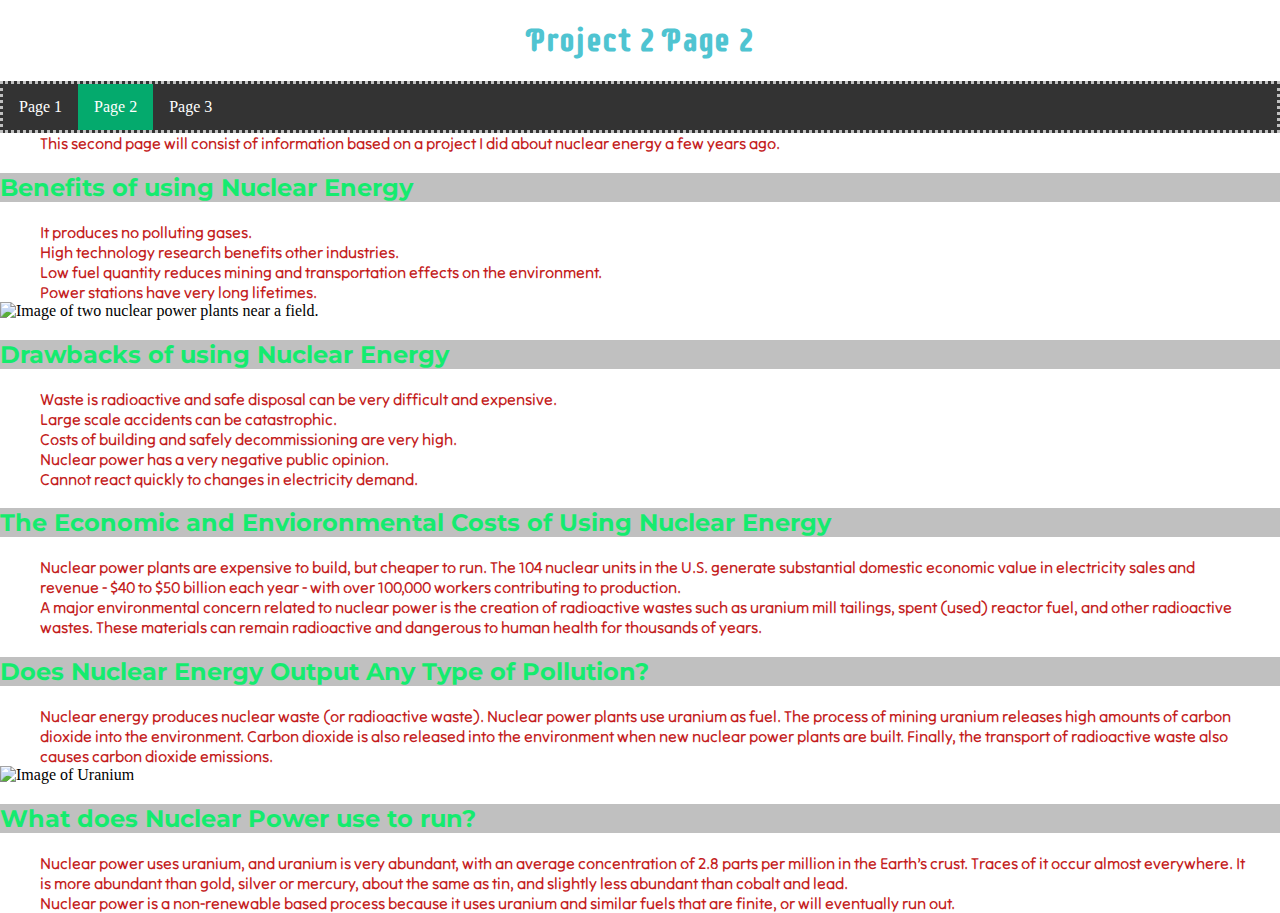
==== index2.html @ 70c0b60a "Update index2.html" ====
<!DOCTYPE html>
<html lang="en">
  <head>
    <meta charset="utf-8">
    <title>Project 2</title>
    <link rel="stylesheet" type="text/css" href="css_folder/style.css">
    <link rel="preconnect" href="https://fonts.googleapis.com">
    <link rel="preconnect" href="https://fonts.gstatic.com" crossorigin>
    <link href="https://fonts.googleapis.com/css2?family=Montserrat&family=Permanent+Marker&family=Supermercado+One&family=Tilt+Neon&display=swap" rel="stylesheet">
  </head>
  <body>
    
    <section>
    <h1>Project 2 Page 2</h1>
    <nav id="main-nav">
    <ul>
      <li><a href="index.html">Page 1</a></li>
      <li><a class="active" href="index2.html">Page 2</a></li>
      <li><a href="index3.html">Page 3</a></li>
    </ul>
    </nav>
      <p>This second page will consist of information based on a project I did about nuclear energy a few years ago.</p>
    </section>
    
      <section>
      <h2>Benefits of using Nuclear Energy</h2>
        <p>It produces no polluting gases.</p>
        <p>High technology research benefits other industries.</p>
        <p>Low fuel quantity reduces mining and transportation effects on the environment.</p>
        <p>Power stations have very long lifetimes.</p>
        <div class="plant"><img src="Images_for_Project1/nuclear.power.plant.jpg" alt="Image of two nuclear power plants near a field."></div>
      </section>

      <section>
      <h2>Drawbacks of using Nuclear Energy</h2>
        <p>Waste is radioactive and safe disposal can be very difficult and expensive.</p>
        <p>Large scale accidents can be catastrophic.</p>
        <p>Costs of building and safely decommissioning are very high.</p>
        <p>Nuclear power has a very negative public opinion.</p>
        <p>Cannot react quickly to changes in electricity demand.</p>
      </section>

      <section>
      <h2>The Economic and Envioronmental Costs of Using Nuclear Energy</h2>
        <p>Nuclear power plants are expensive to build, but cheaper to run. The 104 nuclear units in the U.S. generate substantial domestic economic value in electricity sales and revenue - $40 to $50 billion each year - with over 100,000 workers contributing to production. </p>
        <p>A major environmental concern related to nuclear power is the creation of radioactive wastes such as uranium mill tailings, spent (used) reactor fuel, and other radioactive wastes. These materials can remain radioactive and dangerous to human health for thousands of years.</p>
      </section>

      <section>
      <h2>Does Nuclear Energy Output Any Type of Pollution?</h2>
        <p>Nuclear energy produces nuclear waste (or radioactive  waste). Nuclear power plants use uranium as fuel. The  process of mining uranium releases high amounts of  carbon dioxide into the environment. Carbon dioxide is  also released into the environment when new nuclear  power plants are built. Finally, the transport of radioactive  waste also causes carbon dioxide emissions.</p>
        <div class="uranium"><img src="Images_for_Project1/uranium.image.jpg" alt="Image of Uranium"></div>
      <h2>What does Nuclear Power use to run?</h2>
        <p>Nuclear power uses uranium, and uranium is very abundant, with an average concentration of 2.8 parts per million in the Earth’s crust. Traces of it occur almost everywhere. It is more abundant than gold, silver or mercury, about the same as tin, and slightly less abundant than cobalt and lead.</p>
        <p>Nuclear power is a non-renewable based process because it uses uranium and similar fuels that are finite, or will eventually run out.</p>
      </section>
    
  </body>
</html>
---- css_folder/style.css ----
body {
  margin: auto;
  background-color: white;
}

title {
  margin: auto;
  color: lightblue;
  text-align: center;
  line-height: normal;
}

ul {
  list-style-type: none;
  margin: 0;
  padding: 0;
  overflow: hidden;
  border: 3px dotted silver;
  text-align: left;
  font-family: 'Permanent Marker', cursive;
  color: grey;
}            
/*--------------------------------------------------------**/
ul {
  list-style-type: none;
  margin: 0;
  padding: 0;
  background-color: #333;
}

li {
  float: left;
}

li a {
  display: block;
  color: white;
  text-align: center;
  padding: 14px 16px;
  text-decoration: none;
}

li a:hover:not(.active) {
  background-color: #111;
}

.active {
  background-color: #04AA6D;
}
/*---------------------------------------------------------**/
iframe {
  border: 4px groove black;
}

h1 {
  text-align: center;
  font-family: 'Supermercado One', sans-serif;
  color: #4fc4d1;
}

h2, h3, h4 {
  text-align: left;
  font-family: 'Montserrat', sans-serif;
  color: #15eb6e;
  background-color: silver;
}

image {
  border: 6px inset black;
}

p {
  text-align: left;
  font-family: 'Tilt Neon', sans-serif;
  color: #c41d1d;
  margin-top: 0px;
  margin-bottom: 0px;
  margin-right: 30px;
  margin-left: 40px;
}
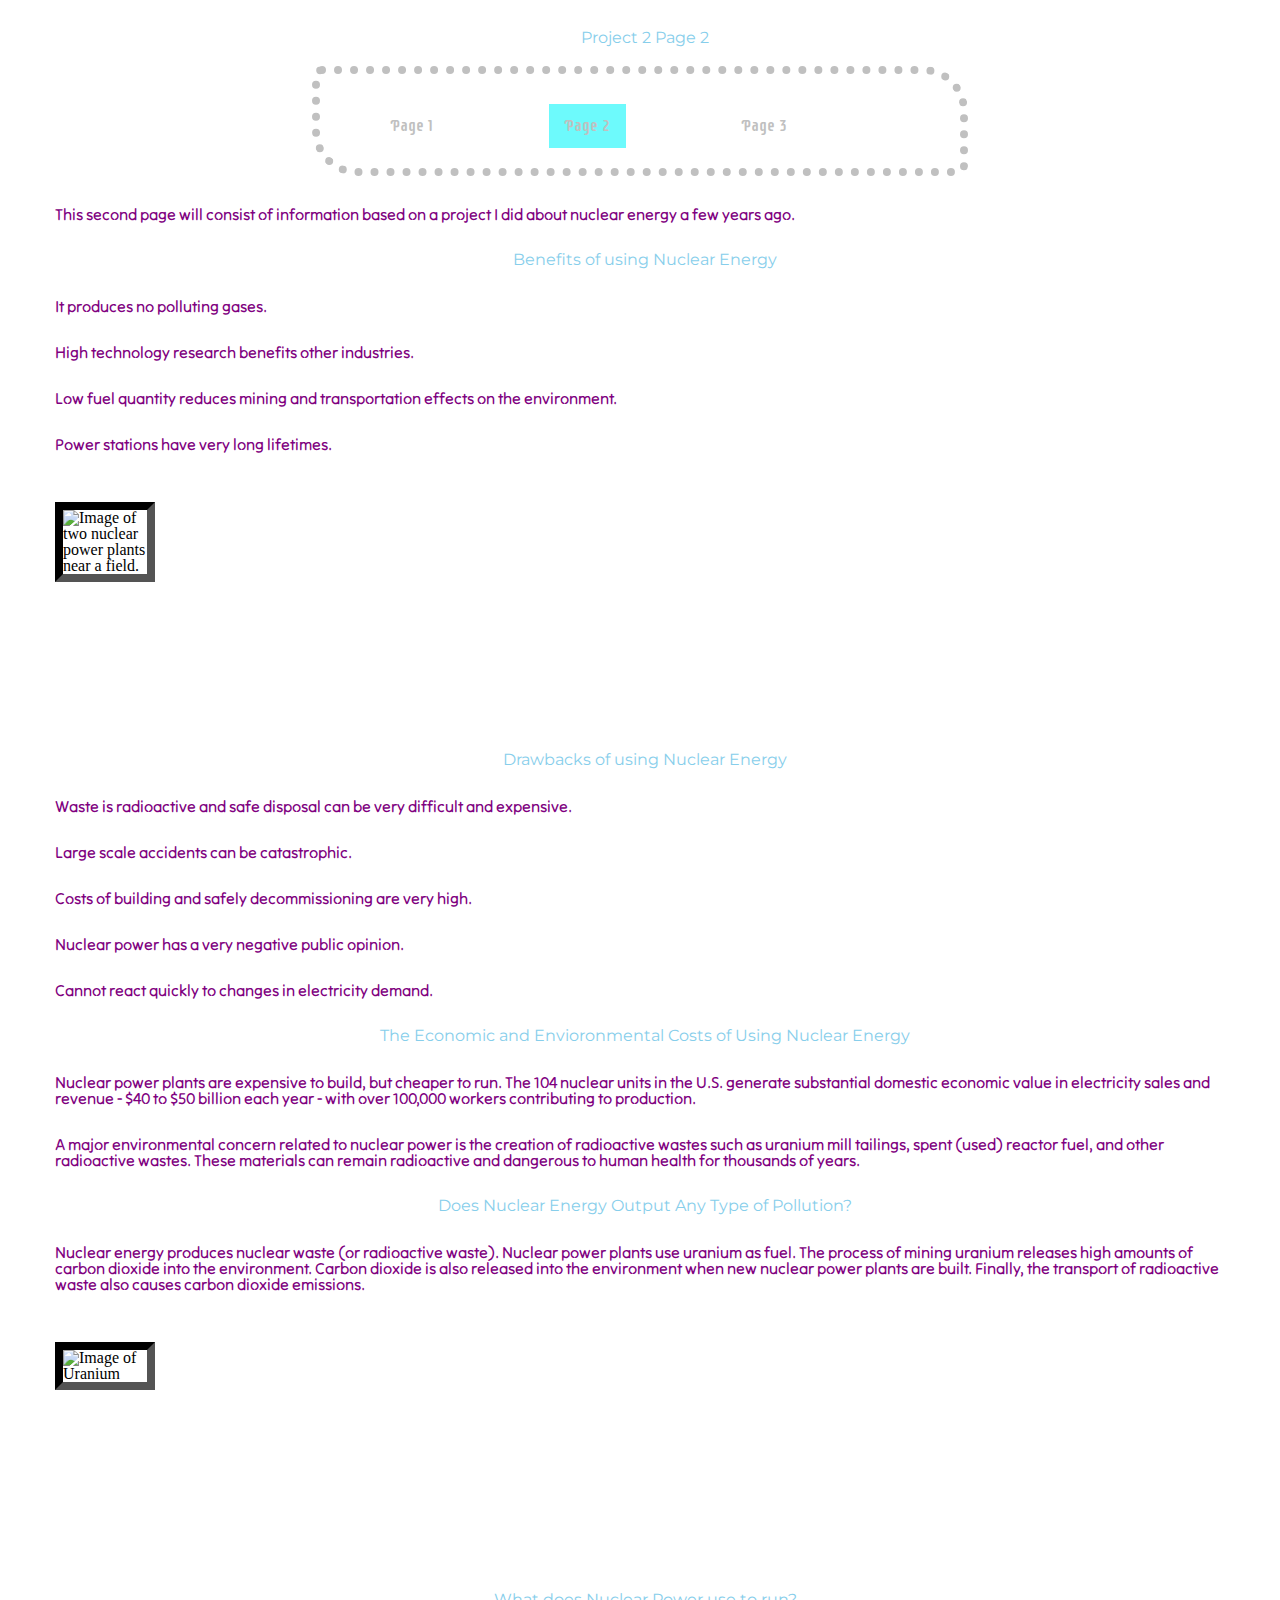
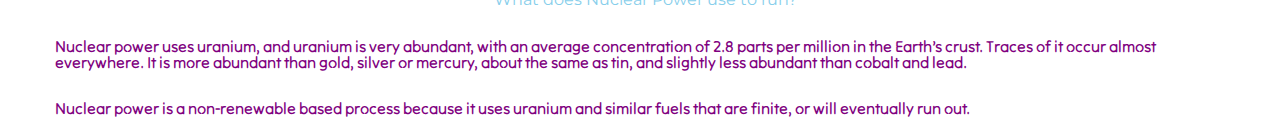
==== commit 75b16378: "Update index2.html" ====
--- a/index2.html
+++ b/index2.html
@@ -3,7 +3,8 @@
   <head>
     <meta charset="utf-8">
     <title>Project 2</title>
-    <link rel="stylesheet" type="text/css" href="css_folder/style.css">
+    <link rel="stylesheet" type="text/css" href="css_folder/reset.css">
+    <link rel="stylesheet" href="css_folder/style.css">
     <link rel="preconnect" href="https://fonts.googleapis.com">
     <link rel="preconnect" href="https://fonts.gstatic.com" crossorigin>
     <link href="https://fonts.googleapis.com/css2?family=Montserrat&family=Permanent+Marker&family=Supermercado+One&family=Tilt+Neon&display=swap" rel="stylesheet">
--- a/css_folder/style.css
+++ b/css_folder/style.css
@@ -12,20 +12,15 @@
 
 ul {
   list-style-type: none;
-  margin: 0;
-  padding: 0;
+  margin: auto;
+  width: 50%;
+  padding: 0rem;
   overflow: hidden;
-  border: 3px dotted silver;
+  border: 0.5em dotted silver;
+  border-radius: 10px 45px;
   text-align: left;
-  font-family: 'Permanent Marker', cursive;
+  font-family: 'Supermercado One', sans-serif;
   color: grey;
-}            
-/*--------------------------------------------------------**/
-ul {
-  list-style-type: none;
-  margin: 0;
-  padding: 0;
-  background-color: #333;
 }
 
 li {
@@ -34,47 +29,88 @@
 
 li a {
   display: block;
-  color: white;
+  color: silver;
   text-align: center;
+  margin-top: 30px;
+  margin-bottom: 20px;
+  margin-right: 45px;
+  margin-left: 55px;
   padding: 14px 16px;
   text-decoration: none;
 }
 
 li a:hover:not(.active) {
-  background-color: #111;
+  background-color: #348;
 }
 
 .active {
-  background-color: #04AA6D;
-}
-/*---------------------------------------------------------**/
-iframe {
-  border: 4px groove black;
+  background-color: #6dfafc;
 }
 
-h1 {
-  text-align: center;
-  font-family: 'Supermercado One', sans-serif;
-  color: #4fc4d1;
+.active:hover {
+  background-color: #6dfafc;
 }
 
-h2, h3, h4 {
-  text-align: left;
-  font-family: 'Montserrat', sans-serif;
-  color: #15eb6e;
-  background-color: silver;
+iframe {
+  border: 6px groove #1e2121;
 }
 
-image {
-  border: 6px inset black;
+h1, h2 {
+  text-align: center;
+  font-family: 'Montserrat', sans-serif;
+  color: skyblue;
+  margin-top: 30px;
+  margin-bottom: 20px;
+  margin-right: 45px;
+  margin-left: 55px;
+}
+
+h3, h4, h5 {
+  text-align: left;
+  font-family: 'Permanent Marker', cursive;
+  color: pink;
+  margin-top: 30px;
+  margin-bottom: 20px;
+  margin-right: 45px;
+  margin-left: 55px;
 }
 
 p {
   text-align: left;
   font-family: 'Tilt Neon', sans-serif;
-  color: #c41d1d;
-  margin-top: 0px;
-  margin-bottom: 0px;
-  margin-right: 30px;
-  margin-left: 40px;
+  color: purple;
+  margin-top: 30px;
+  margin-bottom: 20px;
+  margin-right: 45px;
+  margin-left: 55px;
 }
+
+.plant, 
+.uranium, 
+.headshot {
+  width: 200px;
+  height: 250px;
+}
+
+img {
+  width: 200px;
+  height: 250px;
+  border: 8px inset black;
+  float: center;
+  margin-top: 30px;
+  margin-bottom: 20px;
+  margin-right: 45px;
+  margin-left: 55px;
+}
+
+
+.skills,
+.exp {
+  text-align: left;
+  font-family: 'Tilt Neon', sans-serif;
+  color: pink;
+  margin-top: 30px;
+  margin-bottom: 20px;
+  margin-right: 45px;
+  margin-left: 55px;
+}
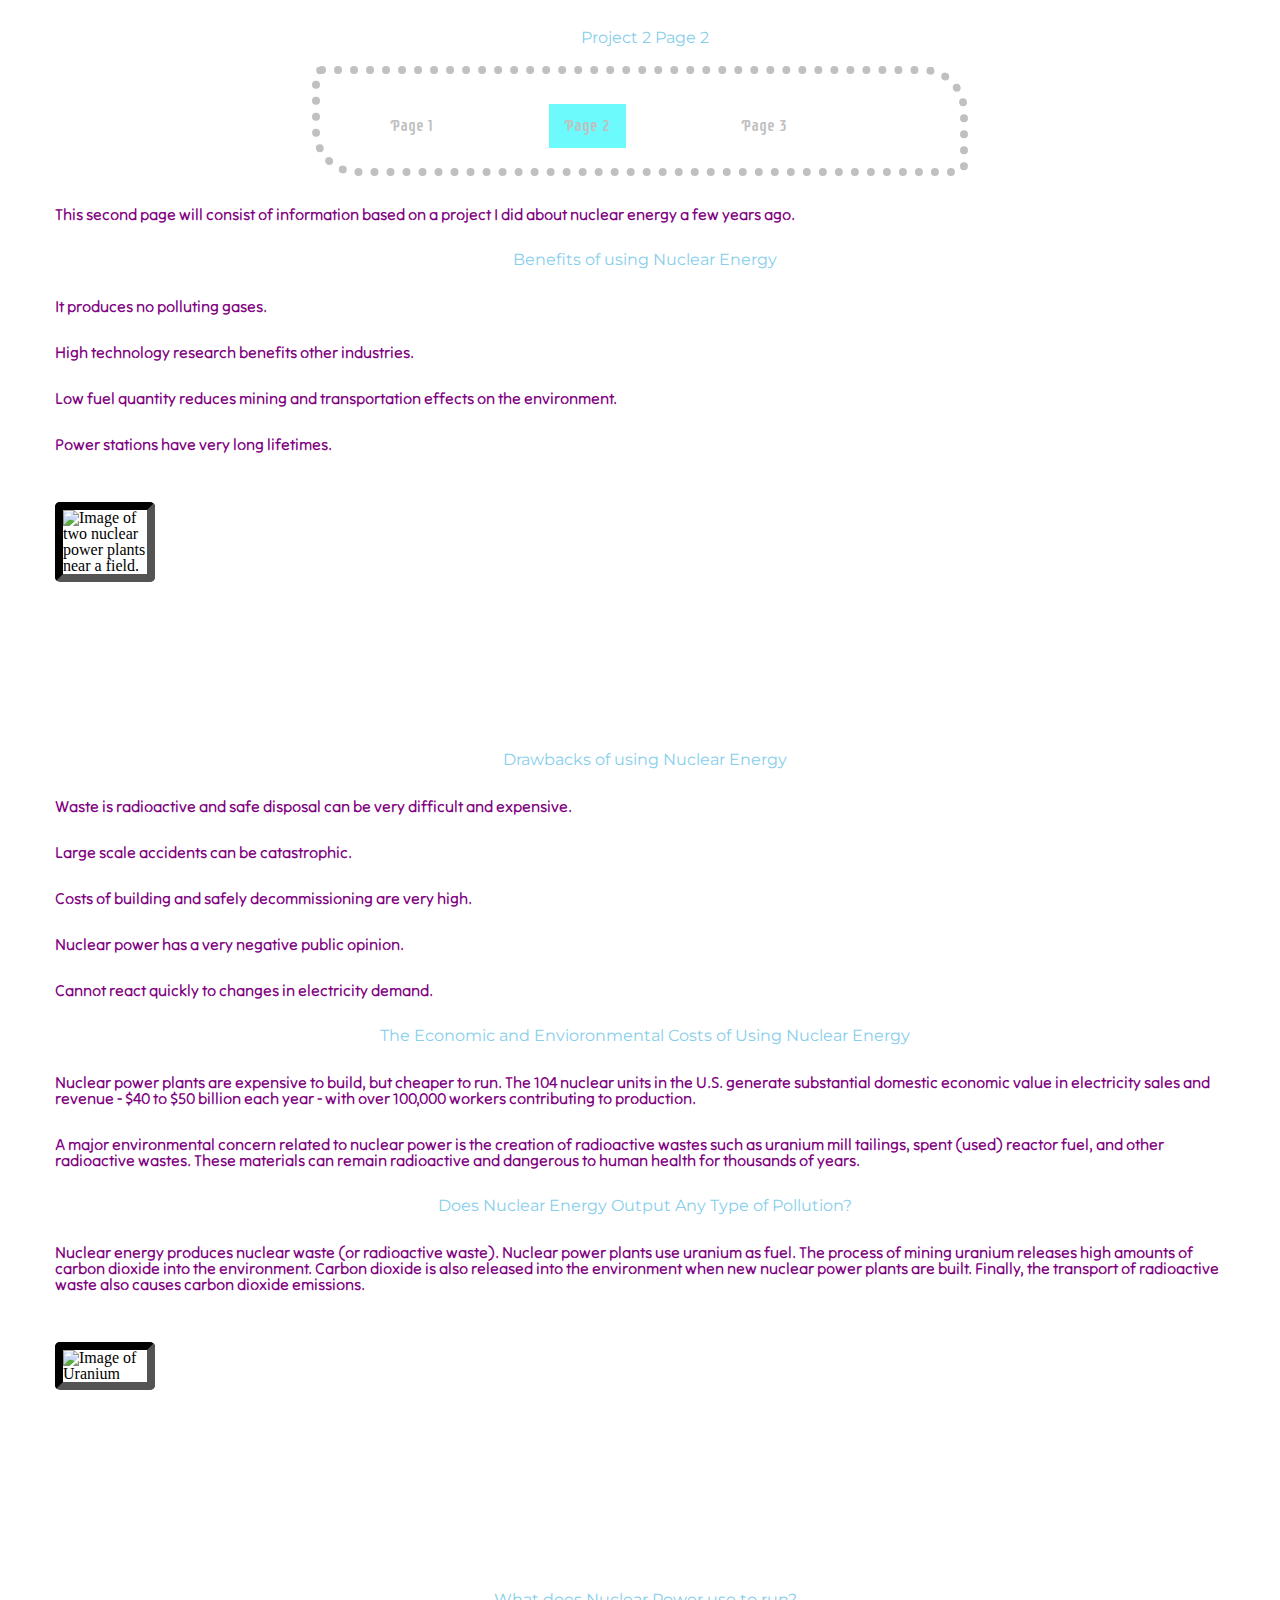
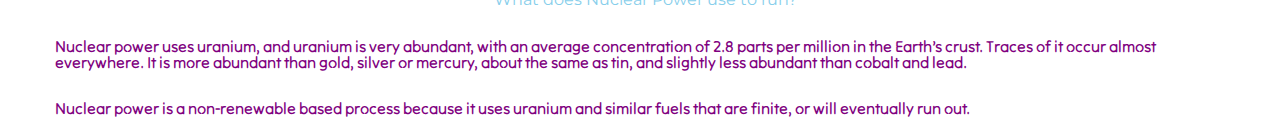
==== commit ef2f01b3: "Update index2.html" ====
--- a/index2.html
+++ b/index2.html
@@ -3,8 +3,8 @@
   <head>
     <meta charset="utf-8">
     <title>Project 2</title>
-    <link rel="stylesheet" type="text/css" href="css_folder/reset.css">
-    <link rel="stylesheet" href="css_folder/style.css">
+    <link rel="stylesheet" href="css_folder/reset.css">
+    <link rel="stylesheet" type="text/css" href="css_folder/style.css">
     <link rel="preconnect" href="https://fonts.googleapis.com">
     <link rel="preconnect" href="https://fonts.gstatic.com" crossorigin>
     <link href="https://fonts.googleapis.com/css2?family=Montserrat&family=Permanent+Marker&family=Supermercado+One&family=Tilt+Neon&display=swap" rel="stylesheet">
--- a/css_folder/style.css
+++ b/css_folder/style.css
@@ -96,6 +96,7 @@
   width: 200px;
   height: 250px;
   border: 8px inset black;
+  border-radius: 5px;
   float: center;
   margin-top: 30px;
   margin-bottom: 20px;
@@ -109,6 +110,7 @@
   text-align: left;
   font-family: 'Tilt Neon', sans-serif;
   color: pink;
+  border-radius: 25px;
   margin-top: 30px;
   margin-bottom: 20px;
   margin-right: 45px;
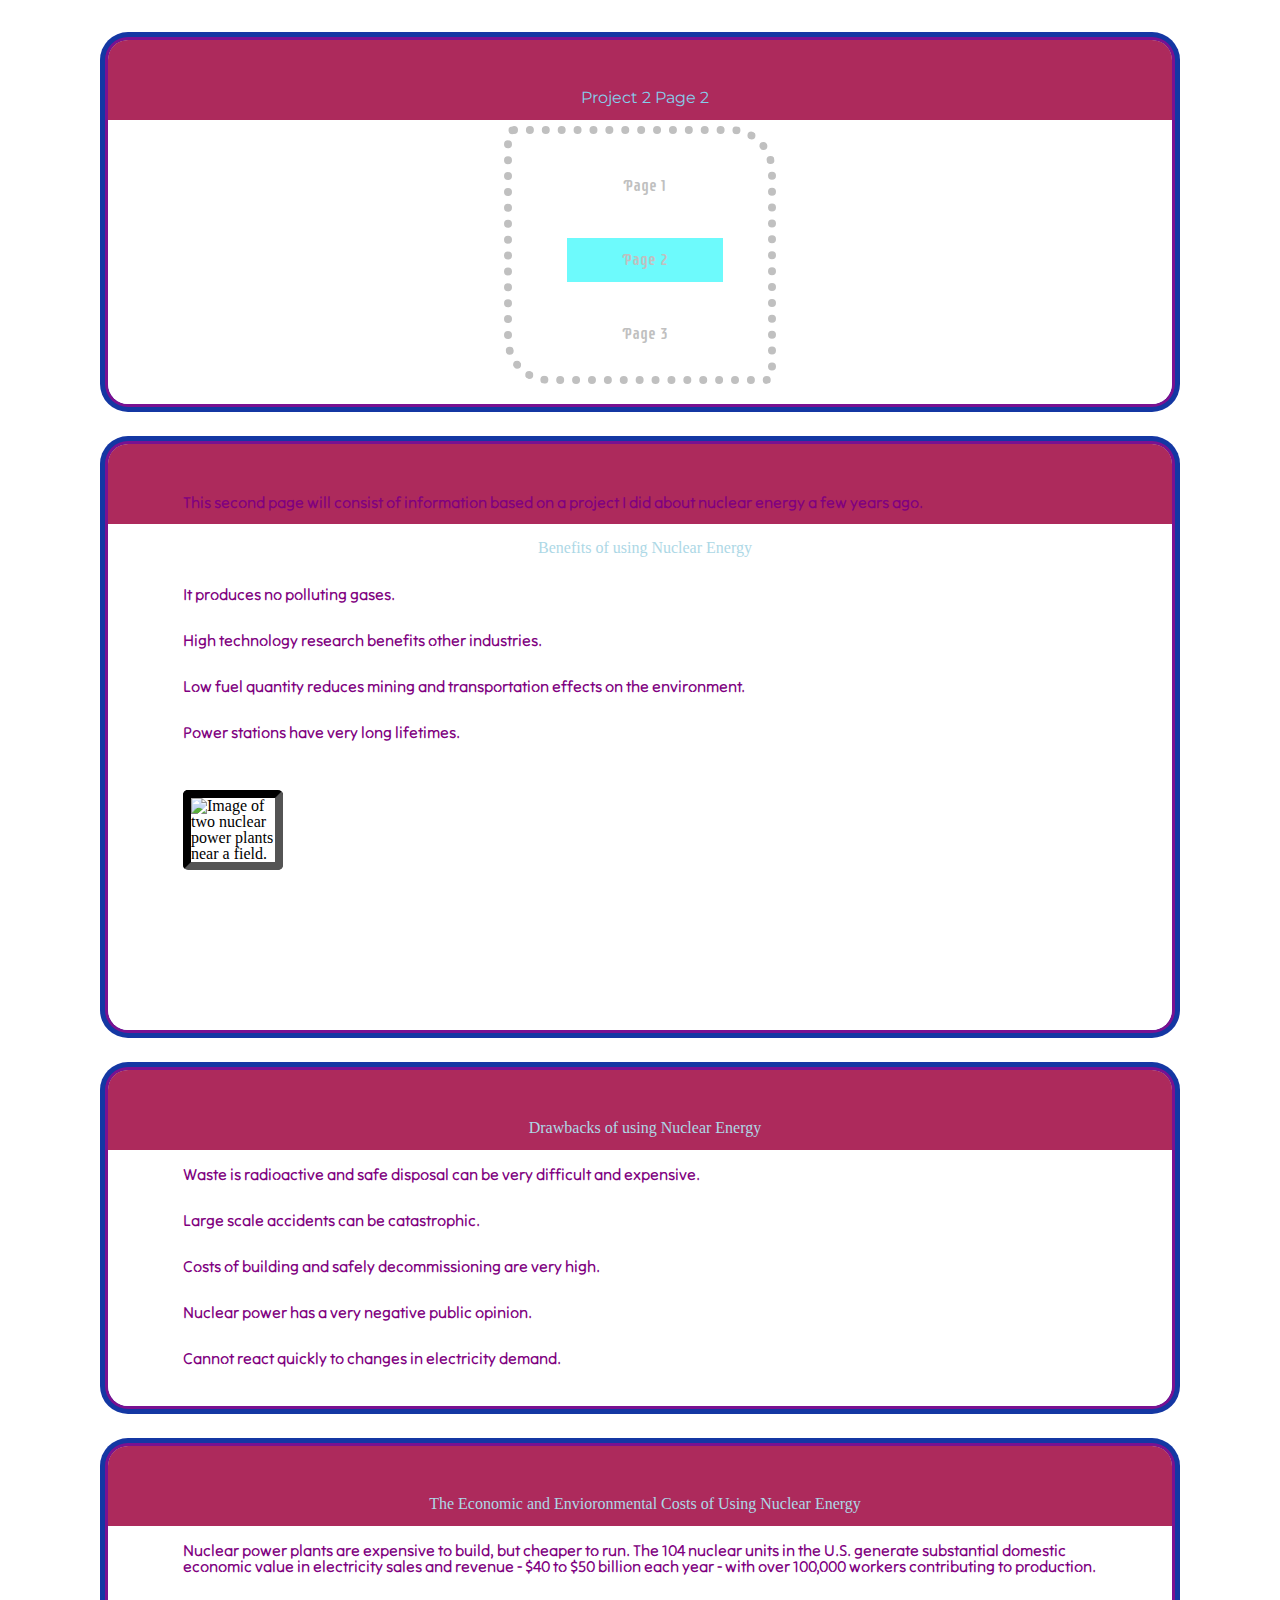
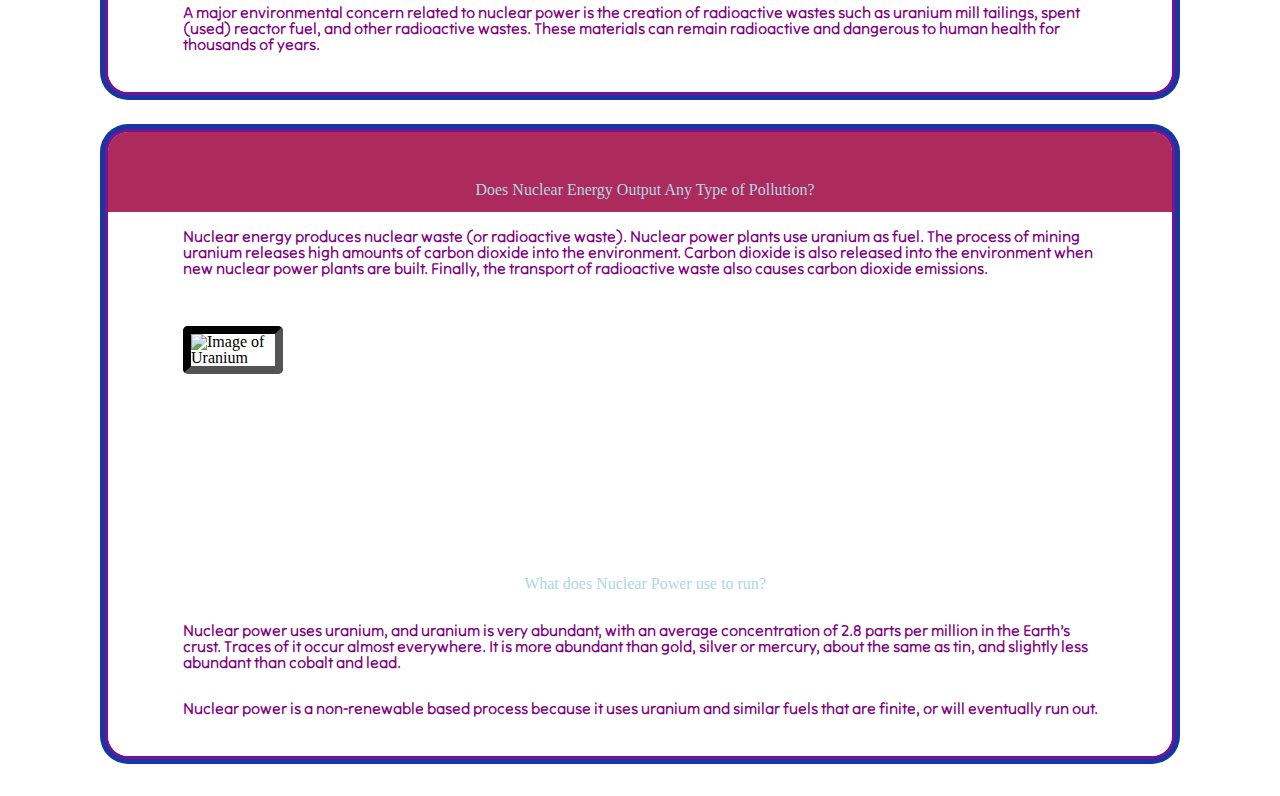
==== commit 60979aab: "Update index2.html" ====
--- a/index2.html
+++ b/index2.html
@@ -20,10 +20,10 @@
       <li><a href="index3.html">Page 3</a></li>
     </ul>
     </nav>
-      <p>This second page will consist of information based on a project I did about nuclear energy a few years ago.</p>
     </section>
     
       <section>
+        <p>This second page will consist of information based on a project I did about nuclear energy a few years ago.</p>
       <h2>Benefits of using Nuclear Energy</h2>
         <p>It produces no polluting gases.</p>
         <p>High technology research benefits other industries.</p>
--- a/css_folder/style.css
+++ b/css_folder/style.css
@@ -13,18 +13,18 @@
 ul {
   list-style-type: none;
   margin: auto;
-  width: 50%;
+  width: 25%;
   padding: 0rem;
   overflow: hidden;
   border: 0.5em dotted silver;
   border-radius: 10px 45px;
-  text-align: left;
+  text-align: center;
   font-family: 'Supermercado One', sans-serif;
-  color: grey;
+  color: black;
 }
 
 li {
-  float: left;
+  float: center;
 }
 
 li a {
@@ -48,17 +48,27 @@
 }
 
 .active:hover {
-  background-color: #6dfafc;
+  background-color: skyblue;
 }
 
 iframe {
   border: 6px groove #1e2121;
 }
 
-h1, h2 {
+h1 {
   text-align: center;
   font-family: 'Montserrat', sans-serif;
   color: skyblue;
+  margin-top: 30px;
+  margin-bottom: 20px;
+  margin-right: 45px;
+  margin-left: 55px;
+}
+
+h2 {
+  text-align: center;
+  font-family: 'Permanent Marker', cursive;
+  color: lightblue;
   margin-top: 30px;
   margin-bottom: 20px;
   margin-right: 45px;
@@ -104,15 +114,26 @@
   margin-left: 55px;
 }
 
-
 .skills,
 .exp {
   text-align: left;
   font-family: 'Tilt Neon', sans-serif;
   color: pink;
   border-radius: 25px;
+  padding: 10px;
   margin-top: 30px;
   margin-bottom: 20px;
   margin-right: 45px;
   margin-left: 55px;
 }
+
+section {
+  border: black;
+  border-radius: 20px;
+  background: linear-gradient(180deg, #ad2a5c 80px, white 10px);
+  width: 80%;
+  overflow: auto;
+  padding: 20px;
+  box-shadow: 0px 0px 0px 3px #7a1191, 0px 0px 0px 8px #1437a3;
+  margin: 40px auto;
+}
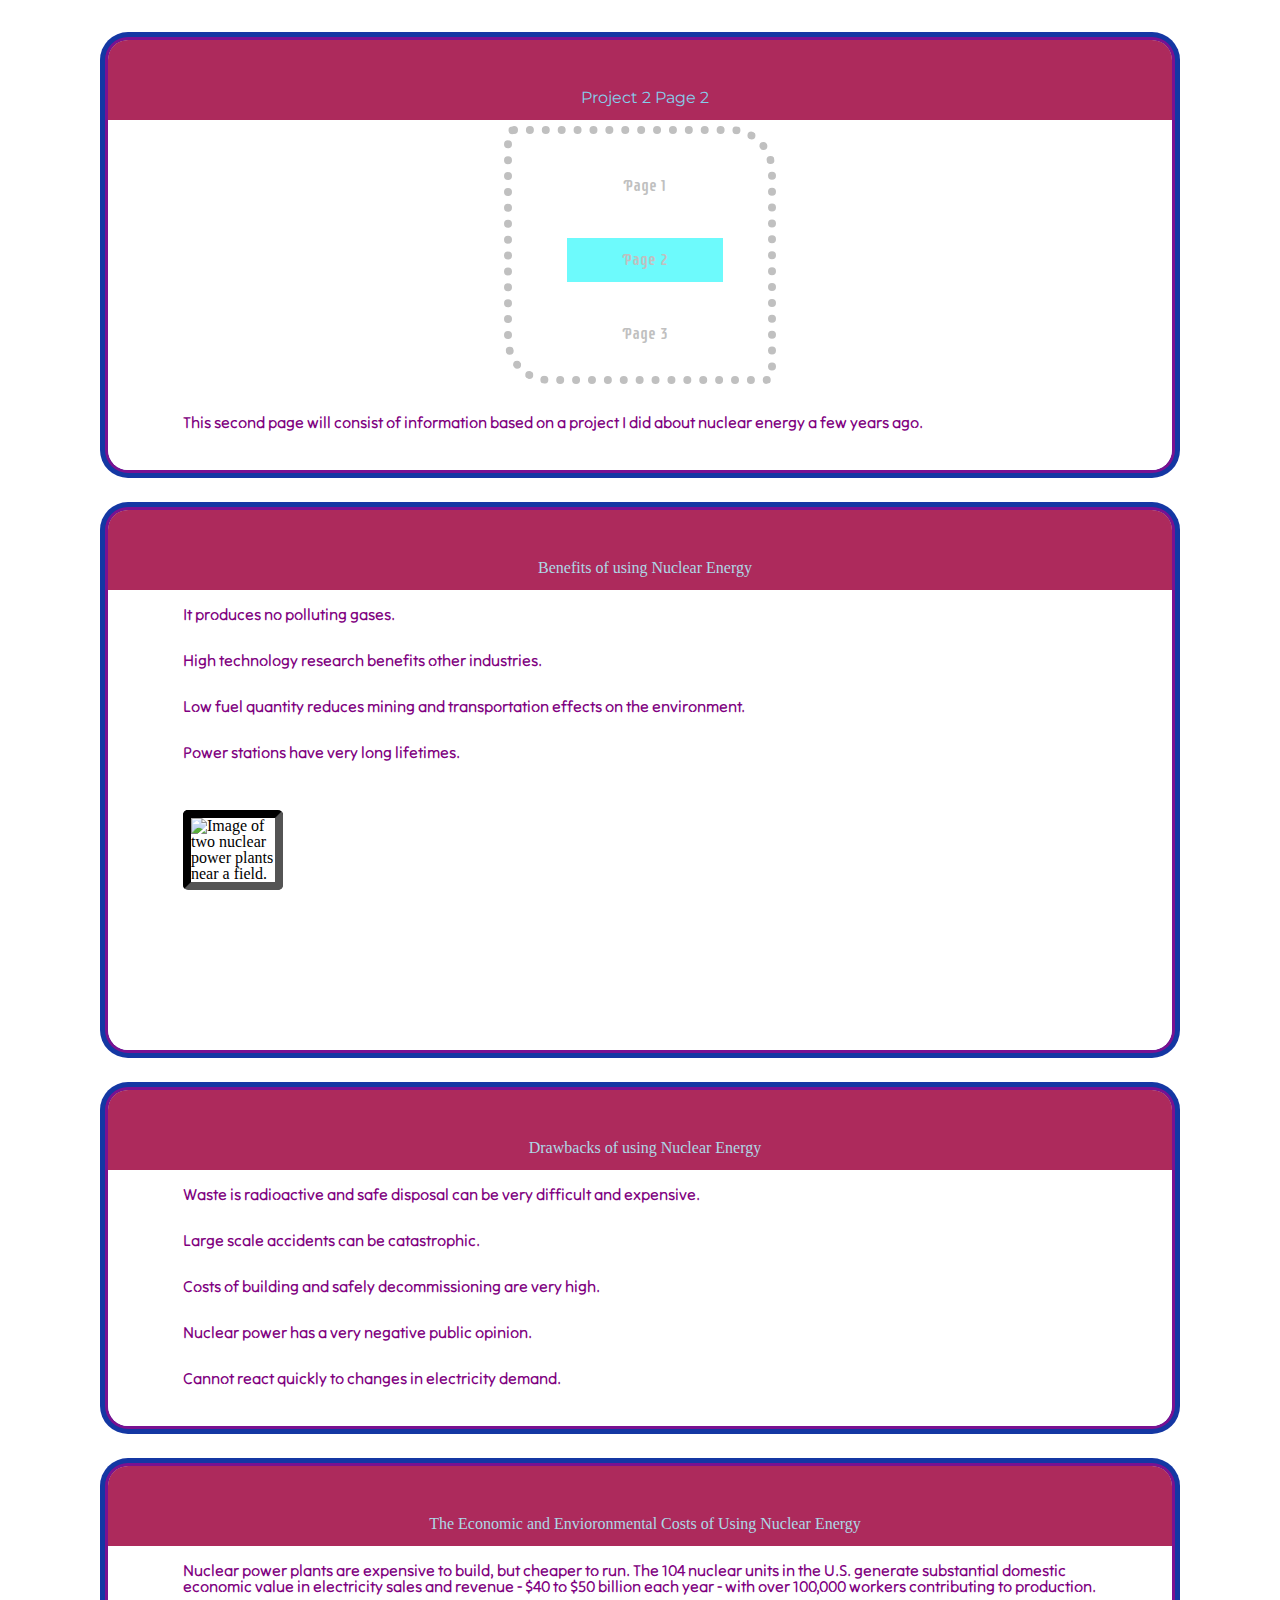
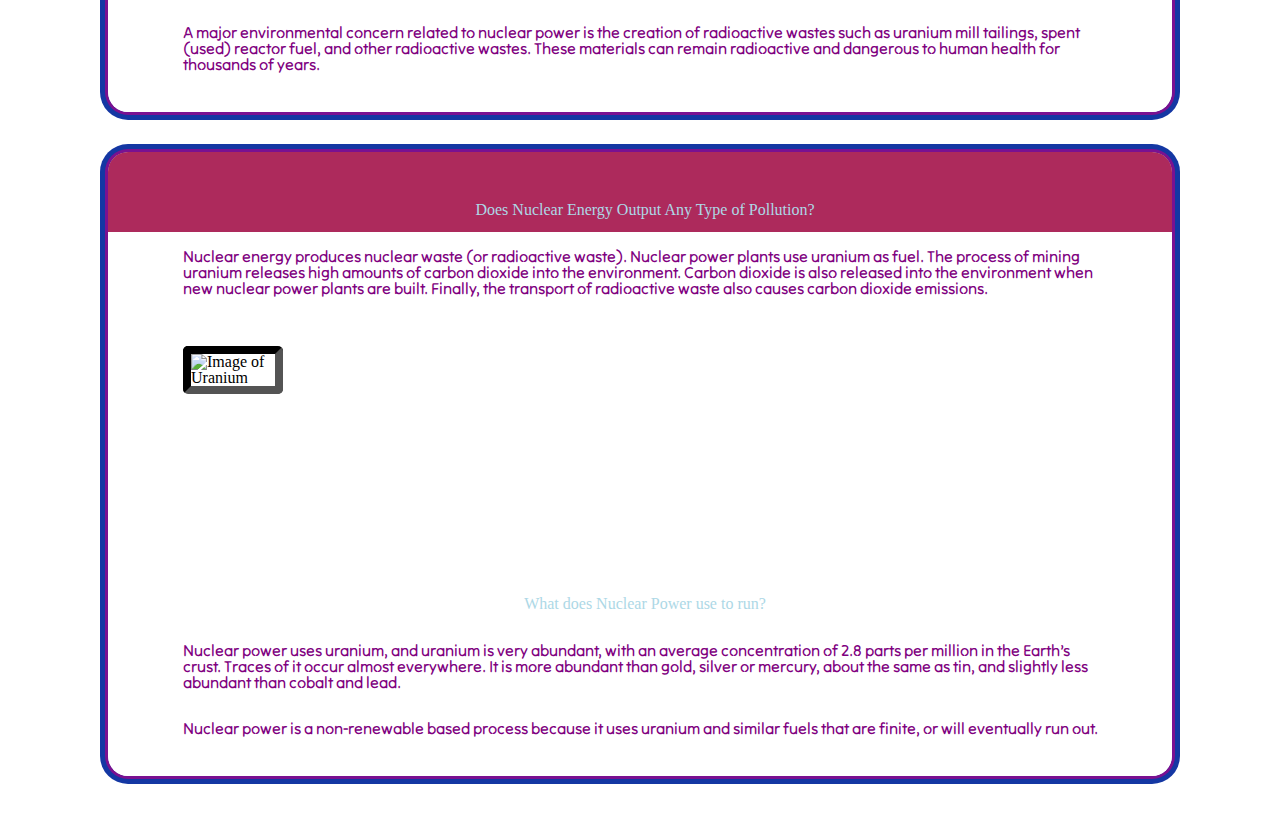
==== commit c7d91aa1: "Update index2.html" ====
--- a/index2.html
+++ b/index2.html
@@ -20,10 +20,10 @@
       <li><a href="index3.html">Page 3</a></li>
     </ul>
     </nav>
+      <p>This second page will consist of information based on a project I did about nuclear energy a few years ago.</p>
     </section>
     
       <section>
-        <p>This second page will consist of information based on a project I did about nuclear energy a few years ago.</p>
       <h2>Benefits of using Nuclear Energy</h2>
         <p>It produces no polluting gases.</p>
         <p>High technology research benefits other industries.</p>
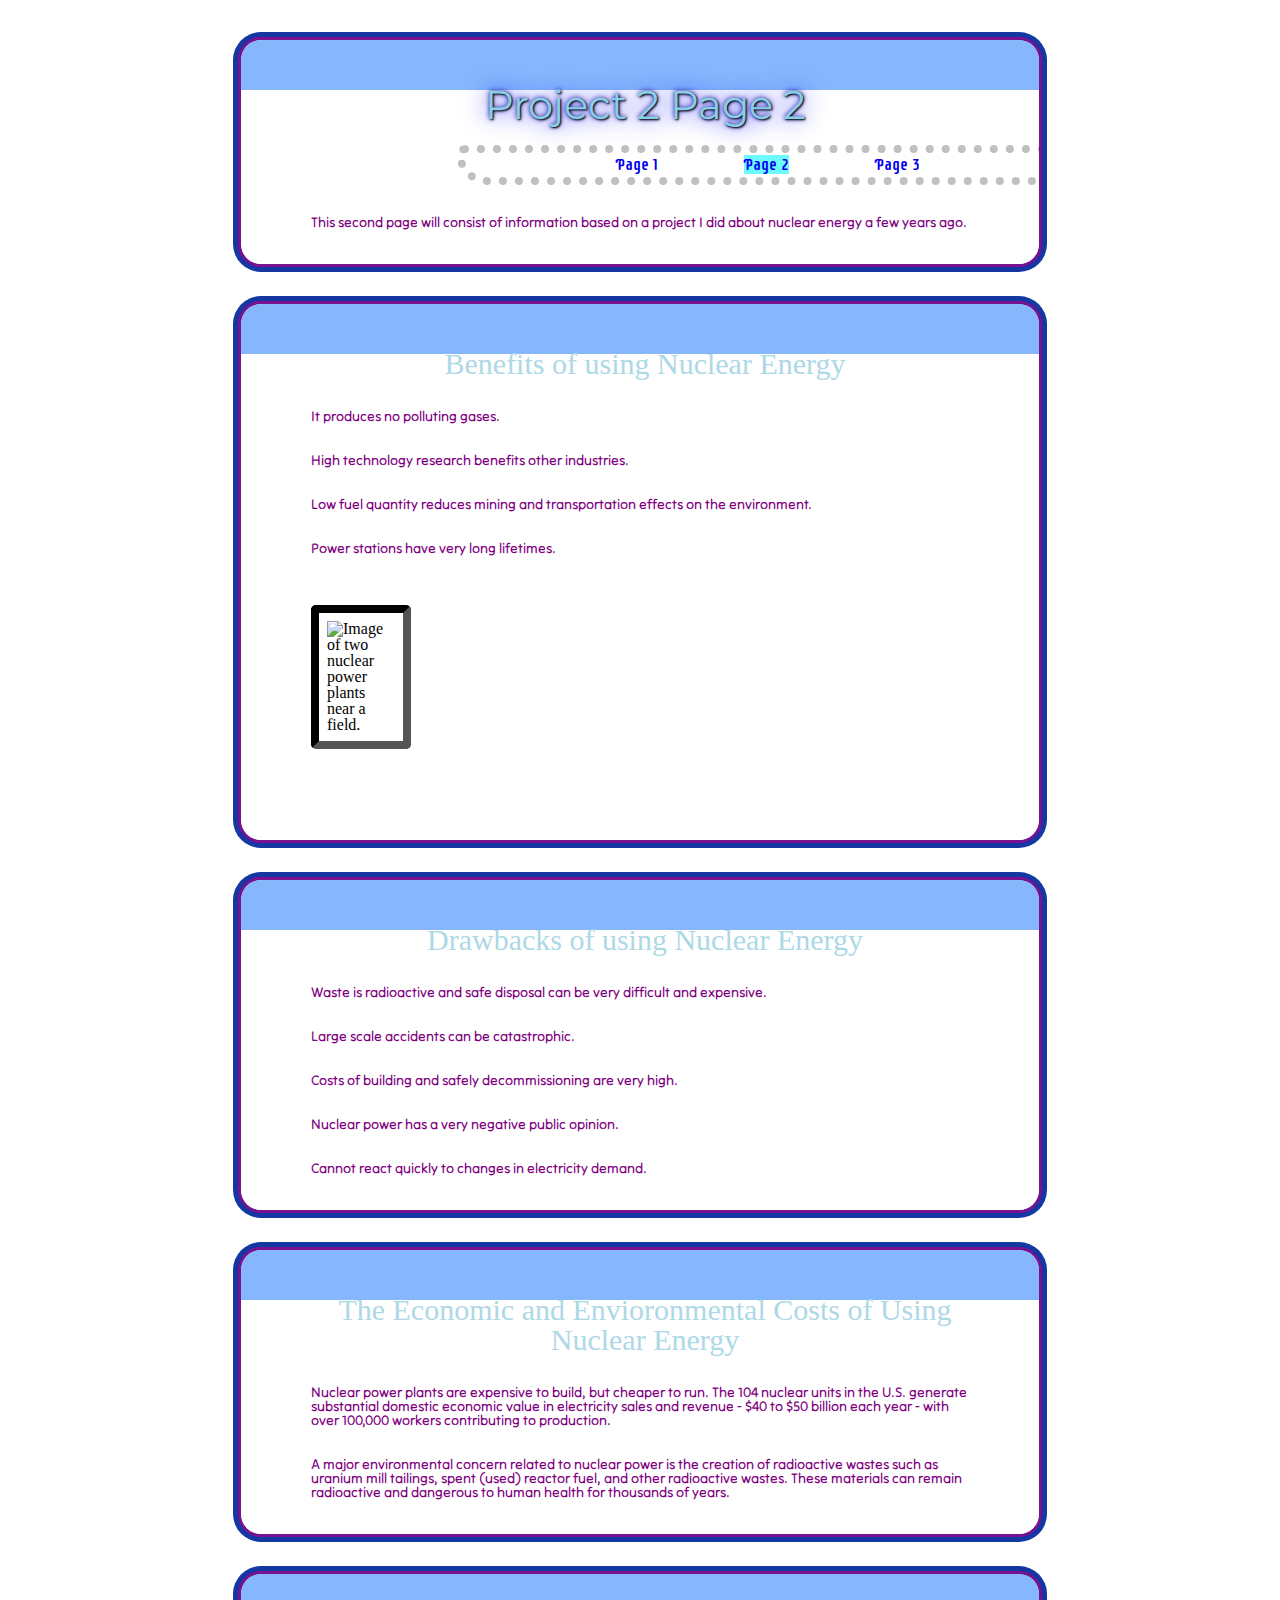
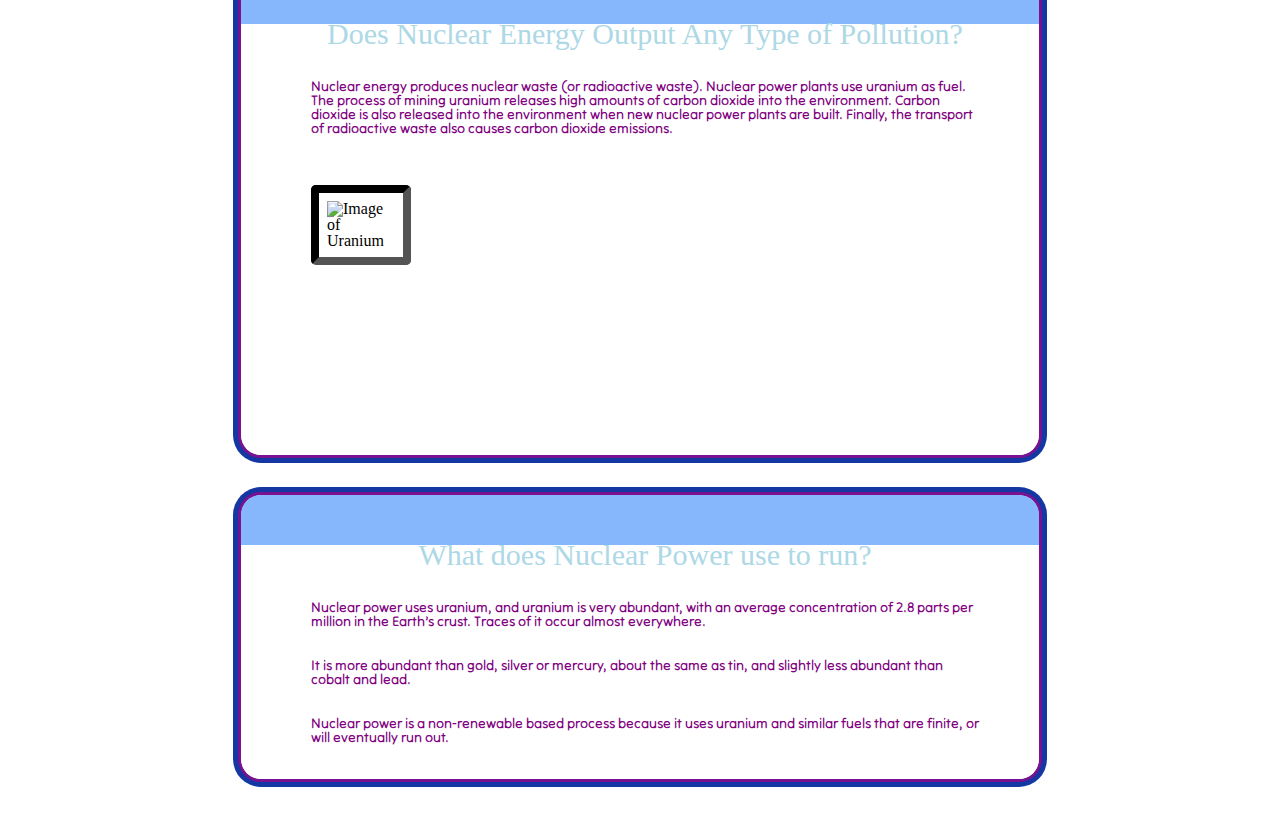
==== commit 341825ac: "Update index2.html" ====
--- a/index2.html
+++ b/index2.html
@@ -51,9 +51,13 @@
       <h2>Does Nuclear Energy Output Any Type of Pollution?</h2>
         <p>Nuclear energy produces nuclear waste (or radioactive  waste). Nuclear power plants use uranium as fuel. The  process of mining uranium releases high amounts of  carbon dioxide into the environment. Carbon dioxide is  also released into the environment when new nuclear  power plants are built. Finally, the transport of radioactive  waste also causes carbon dioxide emissions.</p>
         <div class="uranium"><img src="Images_for_Project1/uranium.image.jpg" alt="Image of Uranium"></div>
-      <h2>What does Nuclear Power use to run?</h2>
-        <p>Nuclear power uses uranium, and uranium is very abundant, with an average concentration of 2.8 parts per million in the Earth’s crust. Traces of it occur almost everywhere. It is more abundant than gold, silver or mercury, about the same as tin, and slightly less abundant than cobalt and lead.</p>
-        <p>Nuclear power is a non-renewable based process because it uses uranium and similar fuels that are finite, or will eventually run out.</p>
+      </section>
+
+     <section>
+       <h2>What does Nuclear Power use to run?</h2>
+         <p>Nuclear power uses uranium, and uranium is very abundant, with an average concentration of 2.8 parts per million in the Earth’s crust. Traces of it occur almost everywhere.</p>
+         <p>It is more abundant than gold, silver or mercury, about the same as tin, and slightly less abundant than cobalt and lead.</p>
+         <p>Nuclear power is a non-renewable based process because it uses uranium and similar fuels that are finite, or will eventually run out.</p>
       </section>
     
   </body>
--- a/css_folder/style.css
+++ b/css_folder/style.css
@@ -10,32 +10,50 @@
   line-height: normal;
 }
 
-ul {
+ol {
   list-style-type: none;
-  margin: auto;
-  width: 25%;
-  padding: 0rem;
-  overflow: hidden;
-  border: 0.5em dotted silver;
-  border-radius: 10px 45px;
-  text-align: center;
-  font-family: 'Supermercado One', sans-serif;
-  color: black;
-}
-
-li {
-  float: center;
-}
-
-li a {
-  display: block;
-  color: silver;
-  text-align: center;
+  text-align: left;
+  font-family: 'Tilt Neon', sans-serif;
+  color: pink;
+  border: 8px dashed black;
+  border-radius: 25px;
+  padding: 10px;
   margin-top: 30px;
   margin-bottom: 20px;
   margin-right: 45px;
   margin-left: 55px;
-  padding: 14px 16px;
+}
+
+ul {
+  list-style-type: none;
+  margin-left: 200px;
+  margin-top: 20px;
+  margin-bottom: 20px;
+  margin-right: 35px;
+  width: 600px;
+  padding: 4px 4px;
+  overflow: hidden;
+  border: 0.5em dotted silver;
+  border-radius: 10px 35px;
+  text-align: center;
+  font-family: 'Supermercado One', sans-serif;
+  color: black;
+  position: relative;
+}
+
+li {
+  display: inline;
+  color: black;
+  text-align: center;
+  margin-top: 20px;
+  margin-bottom: 20px;
+  margin-right: 35px;
+  margin-left: 35px;
+  padding: 4px 6px;
+  text-decoration: none;
+}
+
+li, a {
   text-decoration: none;
 }
 
@@ -53,12 +71,15 @@
 
 iframe {
   border: 6px groove #1e2121;
+  position: relative;
 }
 
 h1 {
+  font-size: 40px;
   text-align: center;
   font-family: 'Montserrat', sans-serif;
   color: skyblue;
+  text-shadow: 1px 1px 2px black, 0 0 25px blue, 0 0 5px darkblue;
   margin-top: 30px;
   margin-bottom: 20px;
   margin-right: 45px;
@@ -68,6 +89,7 @@
 h2 {
   text-align: center;
   font-family: 'Permanent Marker', cursive;
+  font-size: 30px;
   color: lightblue;
   margin-top: 30px;
   margin-bottom: 20px;
@@ -77,6 +99,7 @@
 
 h3, h4, h5 {
   text-align: left;
+  font-size: 20px;
   font-family: 'Permanent Marker', cursive;
   color: pink;
   margin-top: 30px;
@@ -87,6 +110,7 @@
 
 p {
   text-align: left;
+  font-size: 14px;
   font-family: 'Tilt Neon', sans-serif;
   color: purple;
   margin-top: 30px;
@@ -95,9 +119,18 @@
   margin-left: 55px;
 }
 
-.plant, 
-.uranium, 
+.uranium {
+  margin-bottom: 35px;
+  width: 200px;
+  height: 250px;
+}
+
 .headshot {
+  width: 200px;
+  height: 250px;
+}
+
+.plant {
   width: 200px;
   height: 250px;
 }
@@ -112,28 +145,16 @@
   margin-bottom: 20px;
   margin-right: 45px;
   margin-left: 55px;
-}
-
-.skills,
-.exp {
-  text-align: left;
-  font-family: 'Tilt Neon', sans-serif;
-  color: pink;
-  border-radius: 25px;
-  padding: 10px;
-  margin-top: 30px;
-  margin-bottom: 20px;
-  margin-right: 45px;
-  margin-left: 55px;
+  padding: 8px;
 }
 
 section {
   border: black;
   border-radius: 20px;
-  background: linear-gradient(180deg, #ad2a5c 80px, white 10px);
-  width: 80%;
+  background: linear-gradient(180deg, #86b7fc 50px, white 15px);
+  width: 60%;
   overflow: auto;
-  padding: 20px;
+  padding: 15px;
   box-shadow: 0px 0px 0px 3px #7a1191, 0px 0px 0px 8px #1437a3;
   margin: 40px auto;
 }
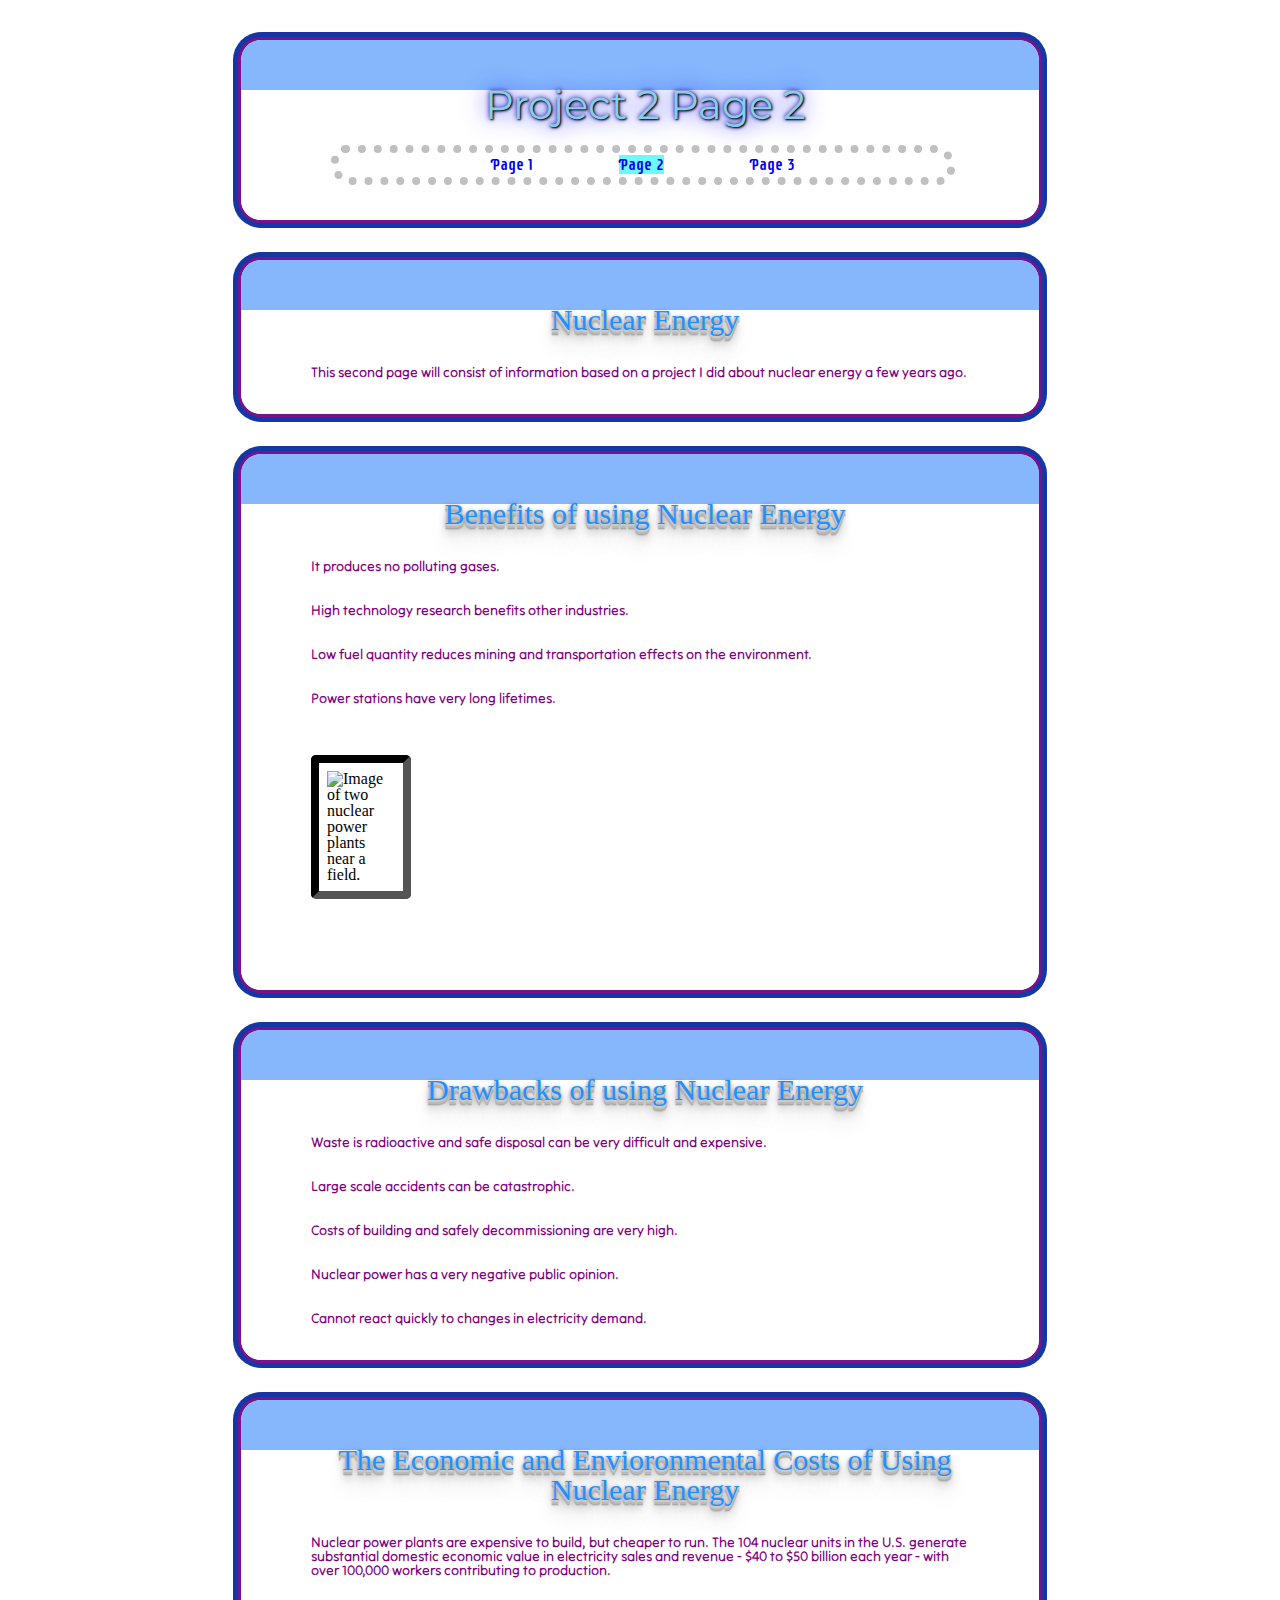
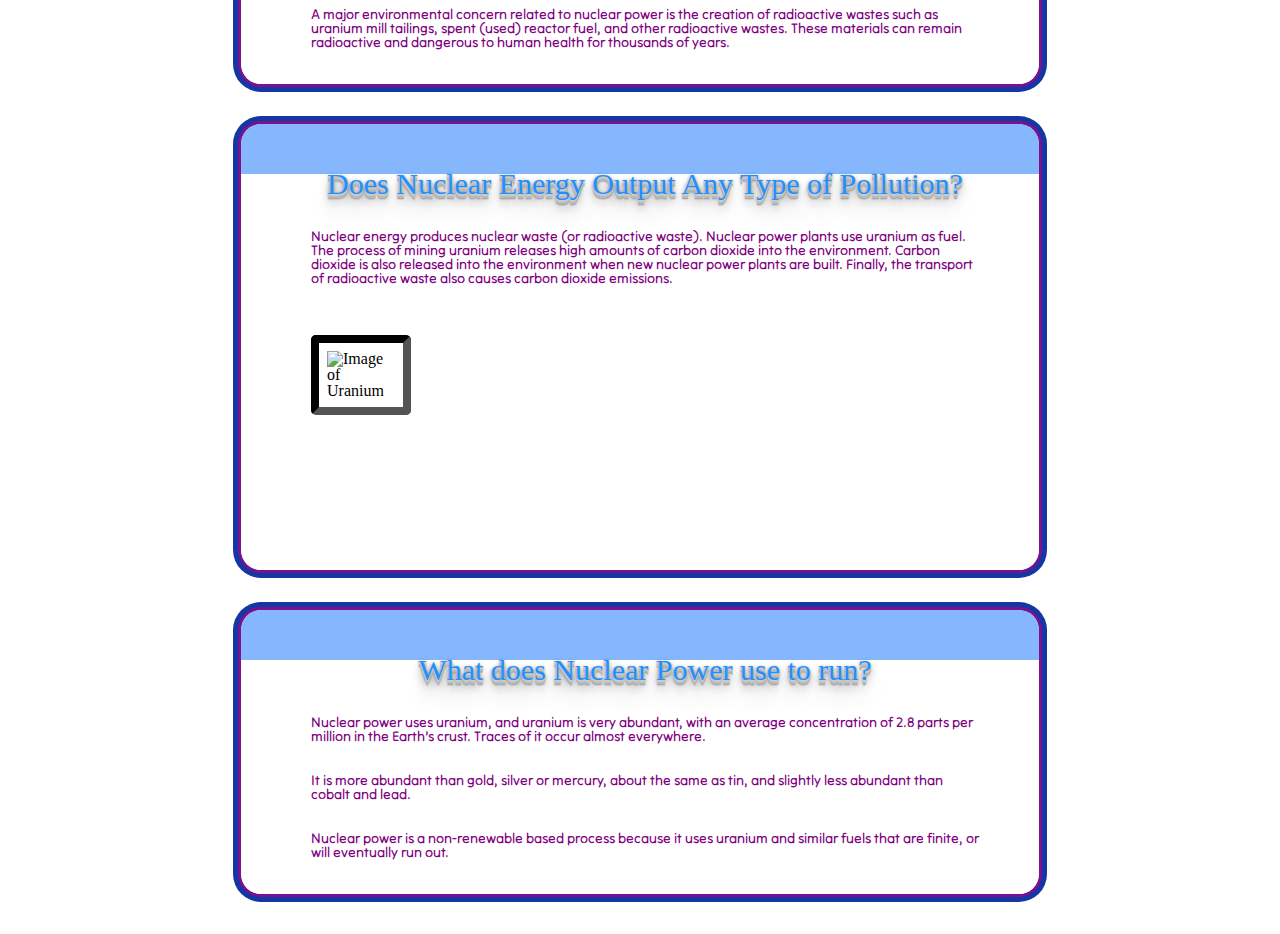
==== commit 779e08c7: "Update index2.html" ====
--- a/index2.html
+++ b/index2.html
@@ -20,6 +20,10 @@
       <li><a href="index3.html">Page 3</a></li>
     </ul>
     </nav>
+    </section>
+
+    <section>
+    <h2>Nuclear Energy</h2>
       <p>This second page will consist of information based on a project I did about nuclear energy a few years ago.</p>
     </section>
     
--- a/css_folder/style.css
+++ b/css_folder/style.css
@@ -26,15 +26,15 @@
 
 ul {
   list-style-type: none;
-  margin-left: 200px;
+  margin-left: 75px;
   margin-top: 20px;
   margin-bottom: 20px;
-  margin-right: 35px;
+  margin-right: 50px;
   width: 600px;
   padding: 4px 4px;
   overflow: hidden;
   border: 0.5em dotted silver;
-  border-radius: 10px 35px;
+  border-radius: 15px 20px;
   text-align: center;
   font-family: 'Supermercado One', sans-serif;
   color: black;
@@ -53,12 +53,13 @@
   text-decoration: none;
 }
 
-li, a {
+li a {
   text-decoration: none;
 }
 
 li a:hover:not(.active) {
   background-color: #348;
+  color: white;
 }
 
 .active {
@@ -67,6 +68,7 @@
 
 .active:hover {
   background-color: skyblue;
+  color: white;
 }
 
 iframe {
@@ -89,8 +91,21 @@
 h2 {
   text-align: center;
   font-family: 'Permanent Marker', cursive;
+  text-shadow:
+    0 1px 0 #ccc, 
+    0 2px 0 #c9c9c9,
+    0 3px 0 #bbb,
+    0 4px 0 #b9b9b9,
+    0 5px 0 #aaa,
+    0 6px 1px rgba(0,0,0,.1),
+    0 0 5px rgba(0,0,0,.1),
+    0 1px 3px rgba(0,0,0,.3),
+    0 3px 5px rgba(0,0,0,.2),
+    0 5px 10px rgba(0,0,0,.25),
+    0 10px 10px rgba(0,0,0,.2),
+    0 20px 20px rgba(0,0,0,.15);
   font-size: 30px;
-  color: lightblue;
+  color: dodgerblue;
   margin-top: 30px;
   margin-bottom: 20px;
   margin-right: 45px;
@@ -119,17 +134,8 @@
   margin-left: 55px;
 }
 
-.uranium {
-  margin-bottom: 35px;
-  width: 200px;
-  height: 250px;
-}
-
-.headshot {
-  width: 200px;
-  height: 250px;
-}
-
+.uranium, 
+.headshot, 
 .plant {
   width: 200px;
   height: 250px;
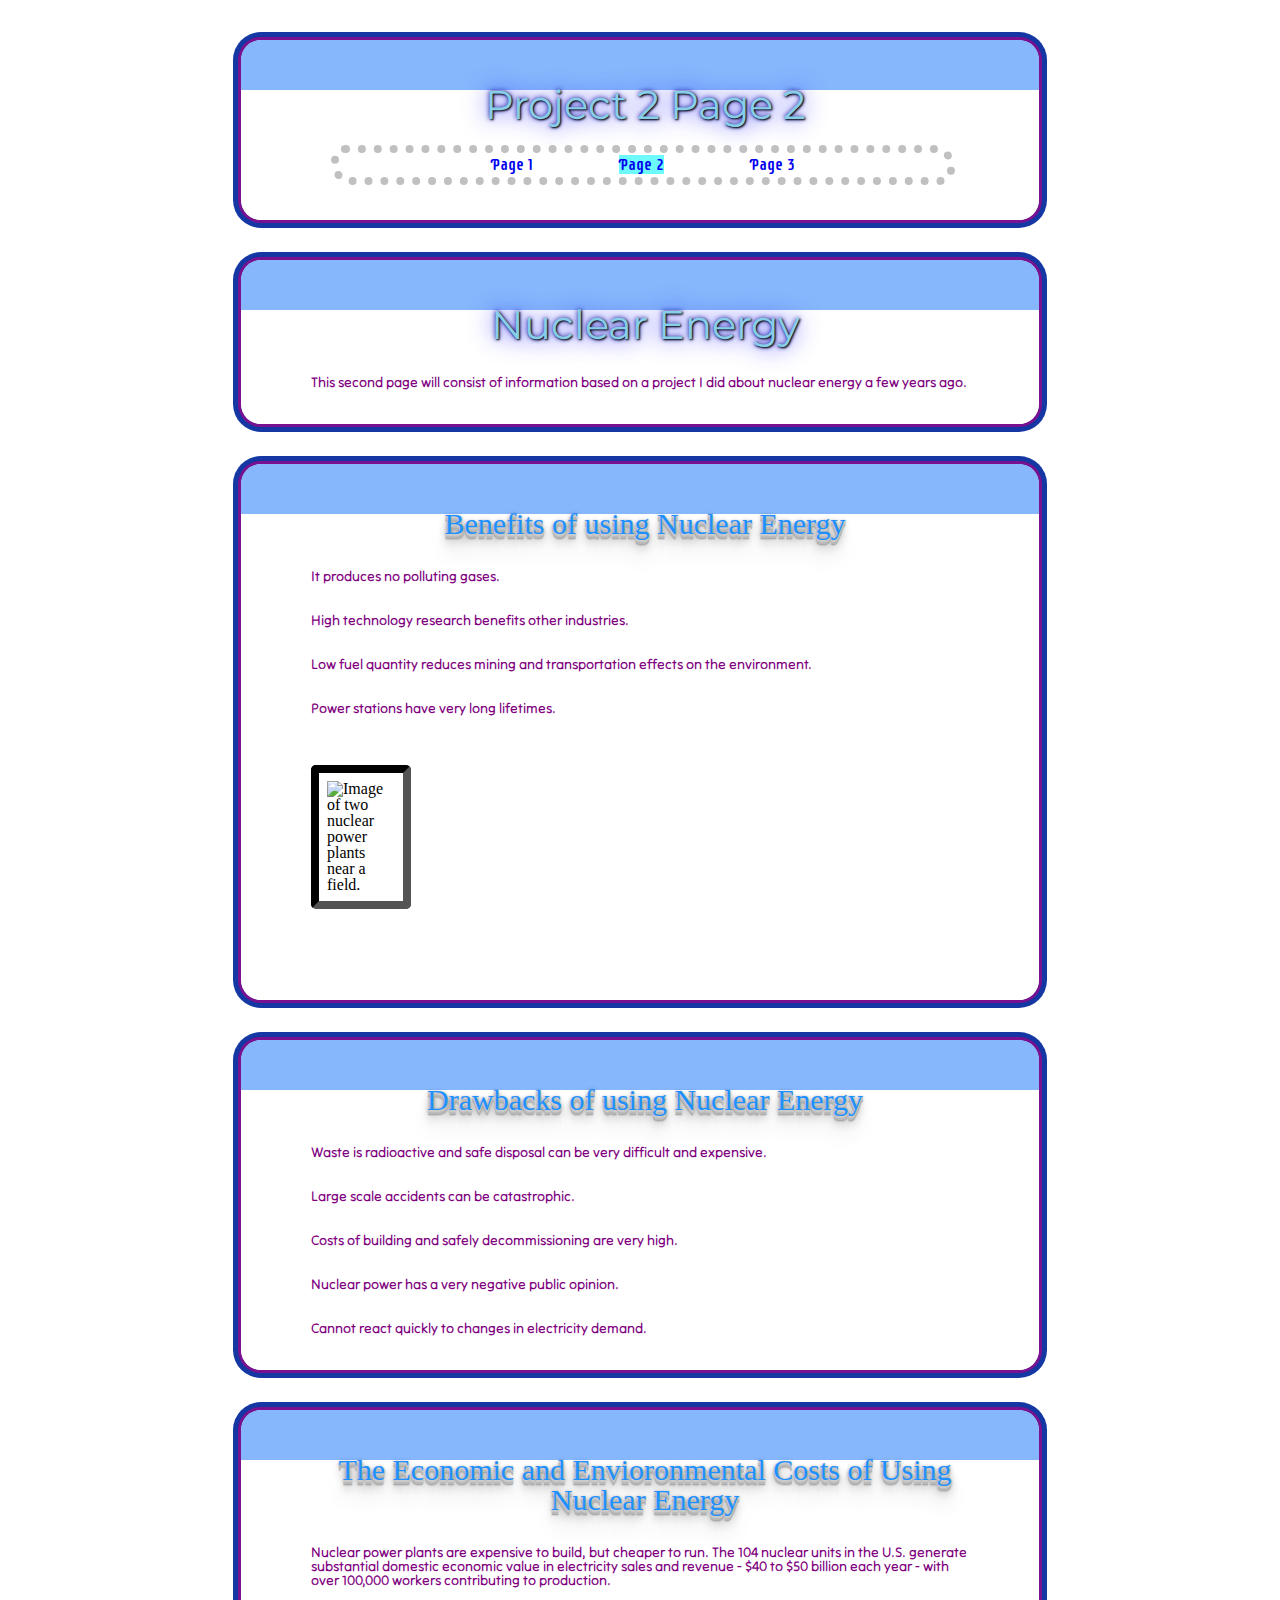
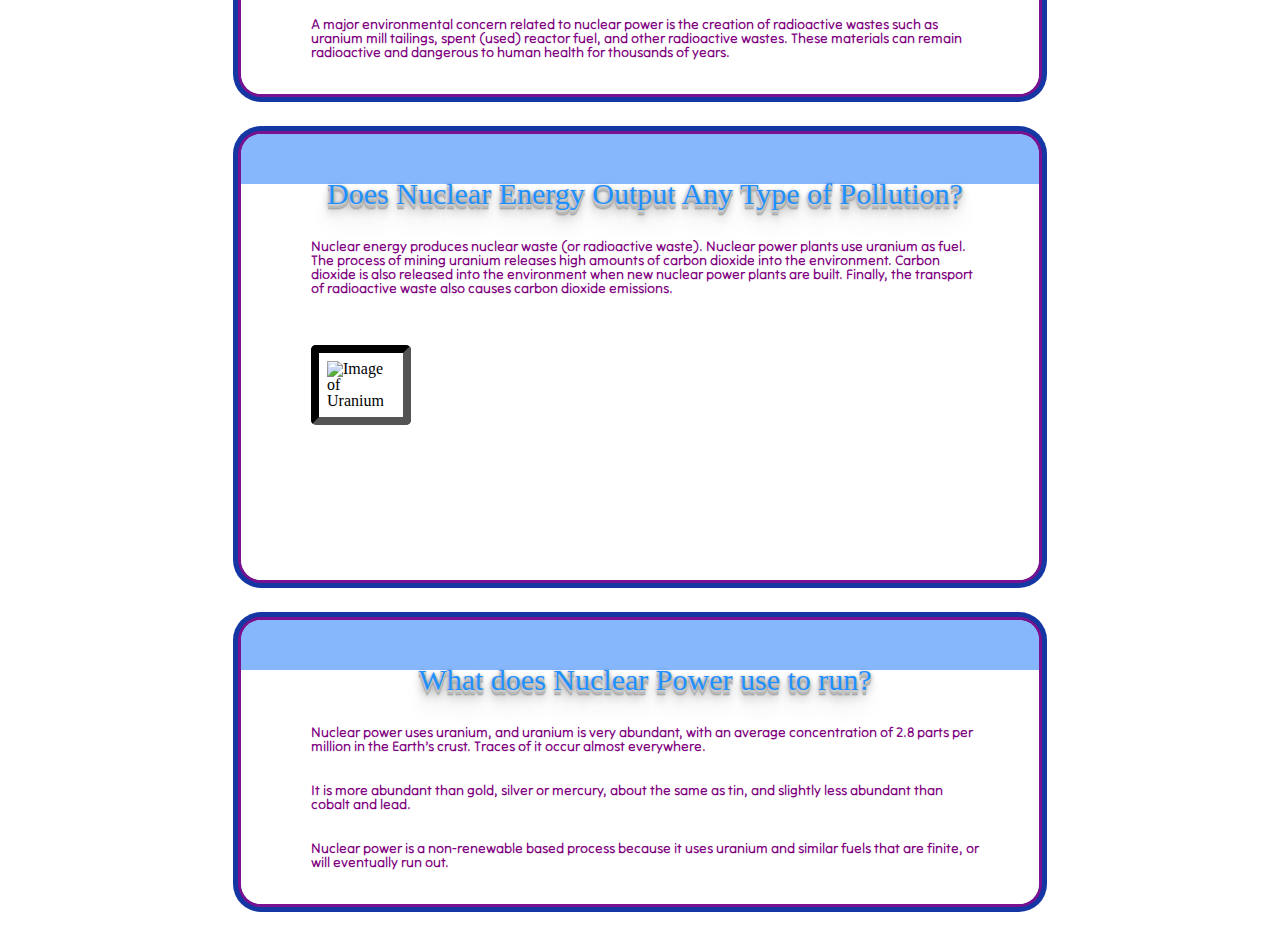
==== commit 7bf89264: "Update index2.html" ====
--- a/index2.html
+++ b/index2.html
@@ -23,7 +23,7 @@
     </section>
 
     <section>
-    <h2>Nuclear Energy</h2>
+    <h1>Nuclear Energy</h1>
       <p>This second page will consist of information based on a project I did about nuclear energy a few years ago.</p>
     </section>
     
